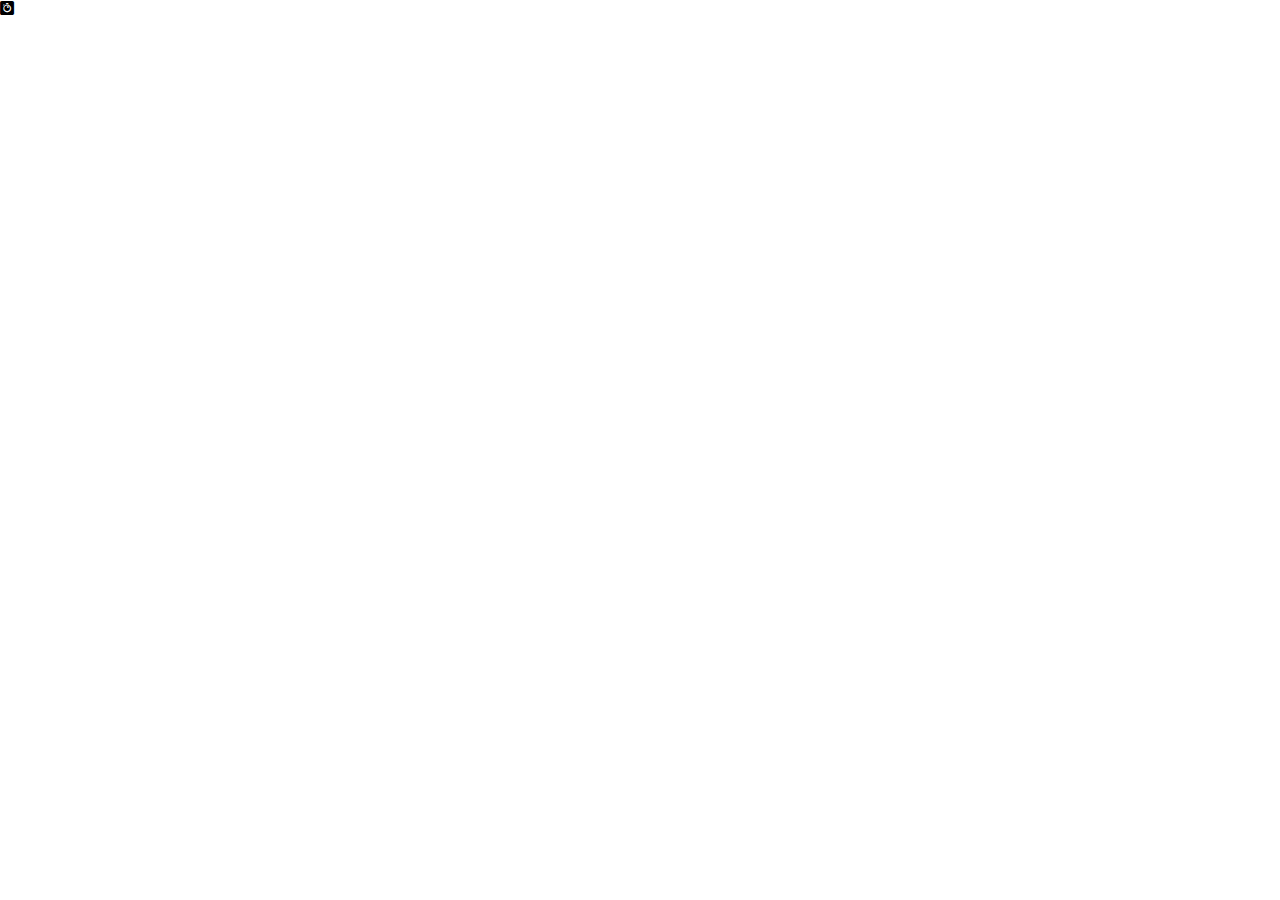
==== index.html @ de9380c3 "initial" ====
<!DOCTYPE html>
<html lang="en">
<head>
    <meta charset="UTF-8">
    <meta http-equiv="X-UA-Compatible" content="IE=edge">
    <meta name="viewport" content="width=device-width, initial-scale=1.0">
    <title>Templete</title>
    <link rel="icon" type="image/png" href="http://www.google.com/s2/favicons?domain=javascript.com/">
    <link rel="stylesheet" href="https://cdnjs.cloudflare.com/ajax/libs/font-awesome/5.15.3/css/all.min.css">
    <link href="https://cdn.jsdelivr.net/npm/bootstrap@5.1.0/dist/css/bootstrap.min.css" rel="stylesheet" integrity="sha384-KyZXEAg3QhqLMpG8r+8fhAXLRk2vvoC2f3B09zVXn8CA5QIVfZOJ3BCsw2P0p/We" crossorigin="anonymous">
    <link rel="stylesheet" href="style.css">
</head>
<body>
    <i class="fab fa-algolia"></i>
    <!-- Script -->
    <script src="script.js"></script>
</body>
</html>
---- style.css ----
html {
    box-sizing: border-box;
}

body {
    margin: 0;
    min-height: 100vh;
}
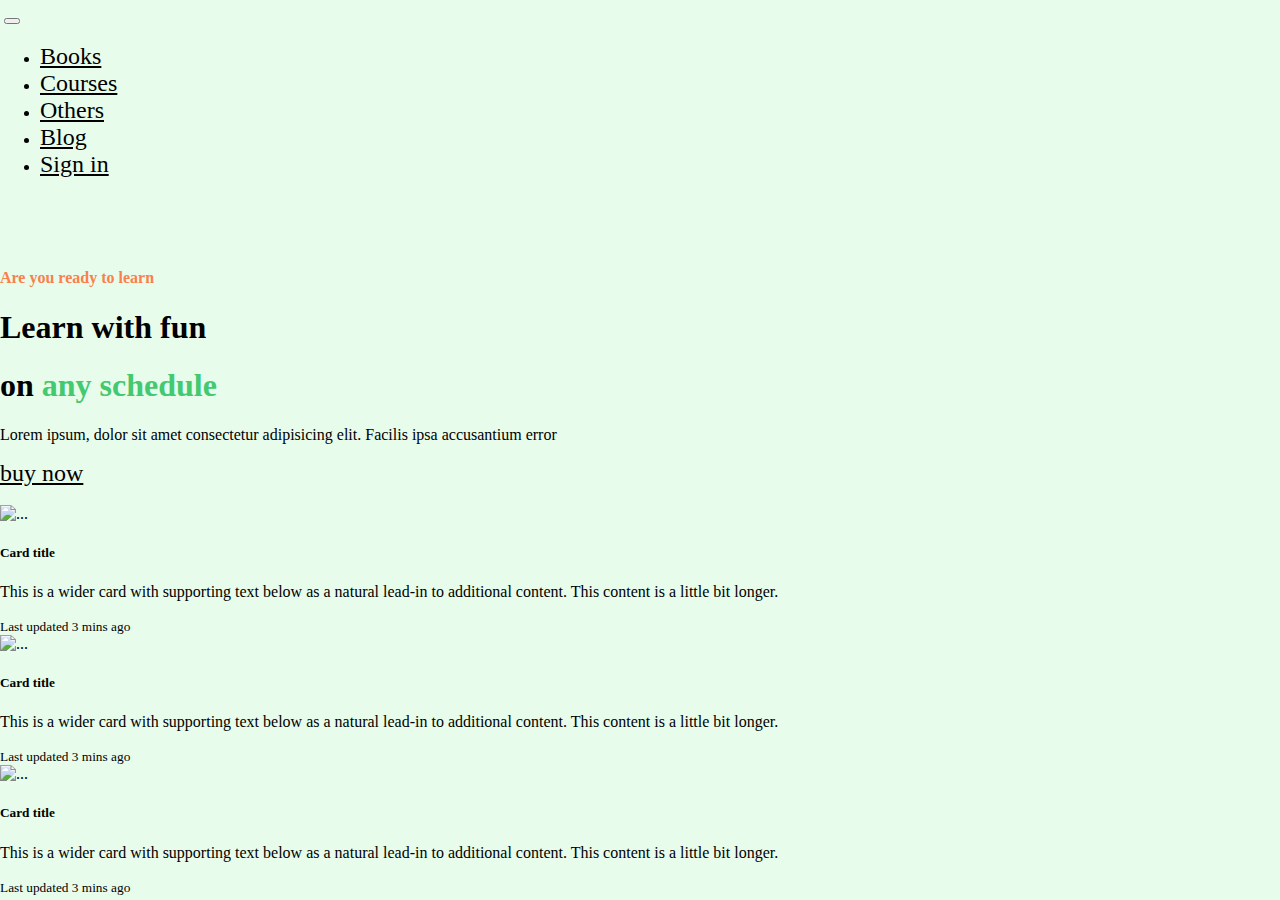
==== commit c4c1b546: "submission-no-3" ====
--- a/index.html
+++ b/index.html
@@ -11,8 +11,104 @@
     <link rel="stylesheet" href="style.css">
 </head>
 <body>
-    <i class="fab fa-algolia"></i>
+                                                                                                        <!-- header -->
+    <div class="container">
+        <nav class="navbar navbar-expand-lg navbar-light " style="background-color:#e8fcec">
+            <div class="container-fluid">
+              <a class="navbar-brand" href="#"><img src="icon/Logo.png" alt="" width="30%" height="auto"></a>
+              <button class=" navbar-toggler" type="button" data-bs-toggle="collapse" data-bs-target="#navbarNavDropdown" aria-controls="navbarNavDropdown" aria-expanded="false" aria-label="Toggle navigation">            <span class="navbar-toggler-icon"></span>
+              </button>
+              <div class="collapse navbar-collapse " id="navbarNavDropdown">
+                <ul class="navbar-nav">
+                  <li class="nav-item">
+                    <a class="nav-link active" aria-current="page" href="#">Books</a>
+                  </li>
+                  <li class="nav-item">
+                    <a class="nav-link active" href="#">Courses</a>
+                  </li>
+                  <li class="nav-item">
+                    <a class="nav-link active" href="#">Others</a>
+                  </li>
+                  <li class="nav-item">
+                    <a class="nav-link active" href="#">Blog</a>
+                  </li>
+                  <li class="nav-item">
+                    <a class="nav-link active btn btn-success rounded-pill" href="#">Sign in</a>
+                  </li>
+                </ul>
+              </div>
+            </div>
+          </nav>
+          </div>
+
+                                                                                                        <!-- section 2-->
+
+<br><br><br>
+<div class="container">
+<div class="row">
+
+    <div class="d-flex justify-content-center align-items-center col-lg-6" style="align-items: center; align-content: center;">
+        <div class="card-body">
+        <h4 class="card-title" style="color:#FA804C;">Are you ready to learn </h4>
+        <h1 class="card-text display-1"><b>Learn with fun</b></h1>
+        <h1 class="card-text display-1"><b>on</b> <span style="color:rgb(67, 201, 111);"><b>any schedule</b></span></h1>
+        <p>Lorem ipsum, dolor sit amet consectetur adipisicing elit. Facilis ipsa accusantium error</p>
+        <a href="#" class="btn btn-success rounded-pill" style="width:30%; ">buy now</a>
+        </div>
+    </div>
+    <div class="col-lg-6">
+        <img src="Photos/Illustration.png" alt="" width="100%">
+        </div>
+</div>
+</div>
+
+                                                                                            <!-- section 3 cards  -->
+
+
+    <div class="card-deck container d-flex">
+        <div class="card">
+            <img src="icon/book.png" class="card-img-top" height="100%" width="auto" alt="...">
+            <div class="card-body">
+            <h5 class="card-title">Card title</h5>
+            <p class="card-text">This is a wider card with supporting text below as a natural lead-in to additional content. This content is a little bit longer.</p>
+            </div>
+            <div class="card-footer">
+            <small class="text-muted">Last updated 3 mins ago</small>
+            </div>
+        </div>
+        <div class="card">
+            <img src="icon/book.png" class="card-img-top" alt="...">
+            <div class="card-body">
+            <h5 class="card-title">Card title</h5>
+            <p class="card-text">This is a wider card with supporting text below as a natural lead-in to additional content. This content is a little bit longer.</p>
+            </div>
+            <div class="card-footer">
+            <small class="text-muted">Last updated 3 mins ago</small>
+            </div>
+        </div>
+        <div class="card">
+            <img src="icon/book.png" class="card-img-top" alt="...">
+            <div class="card-body">
+            <h5 class="card-title">Card title</h5>
+            <p class="card-text">This is a wider card with supporting text below as a natural lead-in to additional content. This content is a little bit longer.</p>
+            </div>
+            <div class="card-footer">
+            <small class="text-muted">Last updated 3 mins ago</small>
+            </div>
+        </div>
+        </div>
+
+
+
+
+
+
+
+
+
+
+
     <!-- Script -->
-    <script src="script.js"></script>
+    <script src="https://cdn.jsdelivr.net/npm/bootstrap@5.1.0/dist/js/bootstrap.bundle.min.js" integrity="sha384-U1DAWAznBHeqEIlVSCgzq+c9gqGAJn5c/t99JyeKa9xxaYpSvHU5awsuZVVFIhvj" crossorigin="anonymous"></script>
 </body>
 </html>--- a/style.css
+++ b/style.css
@@ -5,4 +5,9 @@
 body {
     margin: 0;
     min-height: 100vh;
+    background-color:#e8fcec;
 }
+a {
+    font-size:1.5rem;
+    color:black;
+}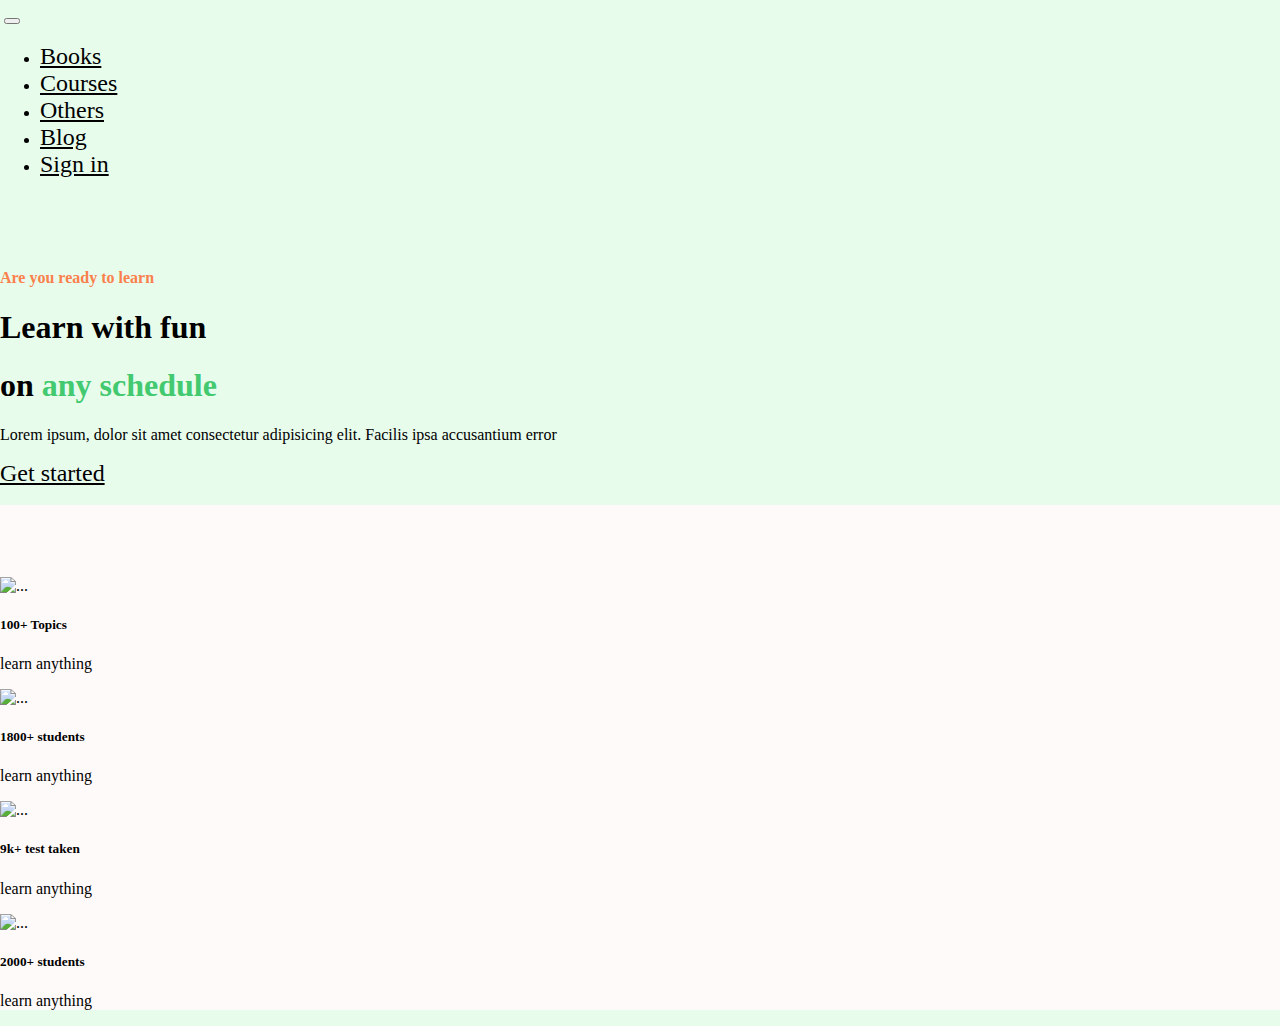
==== commit 004e0504: "commit-no-4" ====
--- a/index.html
+++ b/index.html
@@ -53,7 +53,7 @@
         <h1 class="card-text display-1"><b>Learn with fun</b></h1>
         <h1 class="card-text display-1"><b>on</b> <span style="color:rgb(67, 201, 111);"><b>any schedule</b></span></h1>
         <p>Lorem ipsum, dolor sit amet consectetur adipisicing elit. Facilis ipsa accusantium error</p>
-        <a href="#" class="btn btn-success rounded-pill" style="width:30%; ">buy now</a>
+        <a href="#" class="btn btn-success rounded-pill" style="width:30%; ">Get started</a>
         </div>
     </div>
     <div class="col-lg-6">
@@ -65,39 +65,41 @@
                                                                                             <!-- section 3 cards  -->
 
 
-    <div class="card-deck container d-flex">
-        <div class="card">
-            <img src="icon/book.png" class="card-img-top" height="100%" width="auto" alt="...">
+<div class="bgw" style="background-color: rgb(255, 250, 250);">
+    <br><br><br><br>
+    <div class="container d-flex justify-content-around" >
+        <div class="row">
+        <div class="csrd col-lg-3 col-12" >
+            <img src="icon/book.png" class="card-img-top "  style="width: 7rem;" alt="...">
             <div class="card-body">
-            <h5 class="card-title">Card title</h5>
-            <p class="card-text">This is a wider card with supporting text below as a natural lead-in to additional content. This content is a little bit longer.</p>
-            </div>
-            <div class="card-footer">
-            <small class="text-muted">Last updated 3 mins ago</small>
+            <h5 class="card-title">100+ Topics</h5>
+            <p class="card-text">learn anything</p>
             </div>
         </div>
-        <div class="card">
-            <img src="icon/book.png" class="card-img-top" alt="...">
+        <div class="csrd col-lg-3 col-12" >
+            <img src="icon/Student.png" class="card-img-top "  style="width: 7rem;" alt="...">
             <div class="card-body">
-            <h5 class="card-title">Card title</h5>
-            <p class="card-text">This is a wider card with supporting text below as a natural lead-in to additional content. This content is a little bit longer.</p>
-            </div>
-            <div class="card-footer">
-            <small class="text-muted">Last updated 3 mins ago</small>
+            <h5 class="card-title">1800+ students</h5>
+            <p class="card-text">learn anything</p>
             </div>
         </div>
-        <div class="card">
-            <img src="icon/book.png" class="card-img-top" alt="...">
+        <div class="csrd col-lg-3 col-12" >
+            <img src="icon/Test.png" class="card-img-top "  style="width: 7rem;" alt="...">
             <div class="card-body">
-            <h5 class="card-title">Card title</h5>
-            <p class="card-text">This is a wider card with supporting text below as a natural lead-in to additional content. This content is a little bit longer.</p>
-            </div>
-            <div class="card-footer">
-            <small class="text-muted">Last updated 3 mins ago</small>
+            <h5 class="card-title">9k+ test taken</h5>
+            <p class="card-text">learn anything</p>
             </div>
         </div>
+        <div class="csrd col-lg-3 col-12" >
+            <img src="icon/Students.png" class="card-img-top "  style="width: 7rem;" alt="...">
+            <div class="card-body">
+            <h5 class="card-title">2000+ students</h5>
+            <p class="card-text">learn anything</p>
+            </div>
         </div>
-
+    </div>
+        </div>
+    </div>
 
 
 
--- a/style.css
+++ b/style.css
@@ -10,4 +10,8 @@
 a {
     font-size:1.5rem;
     color:black;
+}
+
+.csrd:hover{
+    box-shadow: 10px 10px 10px 10px #dddddd;
 }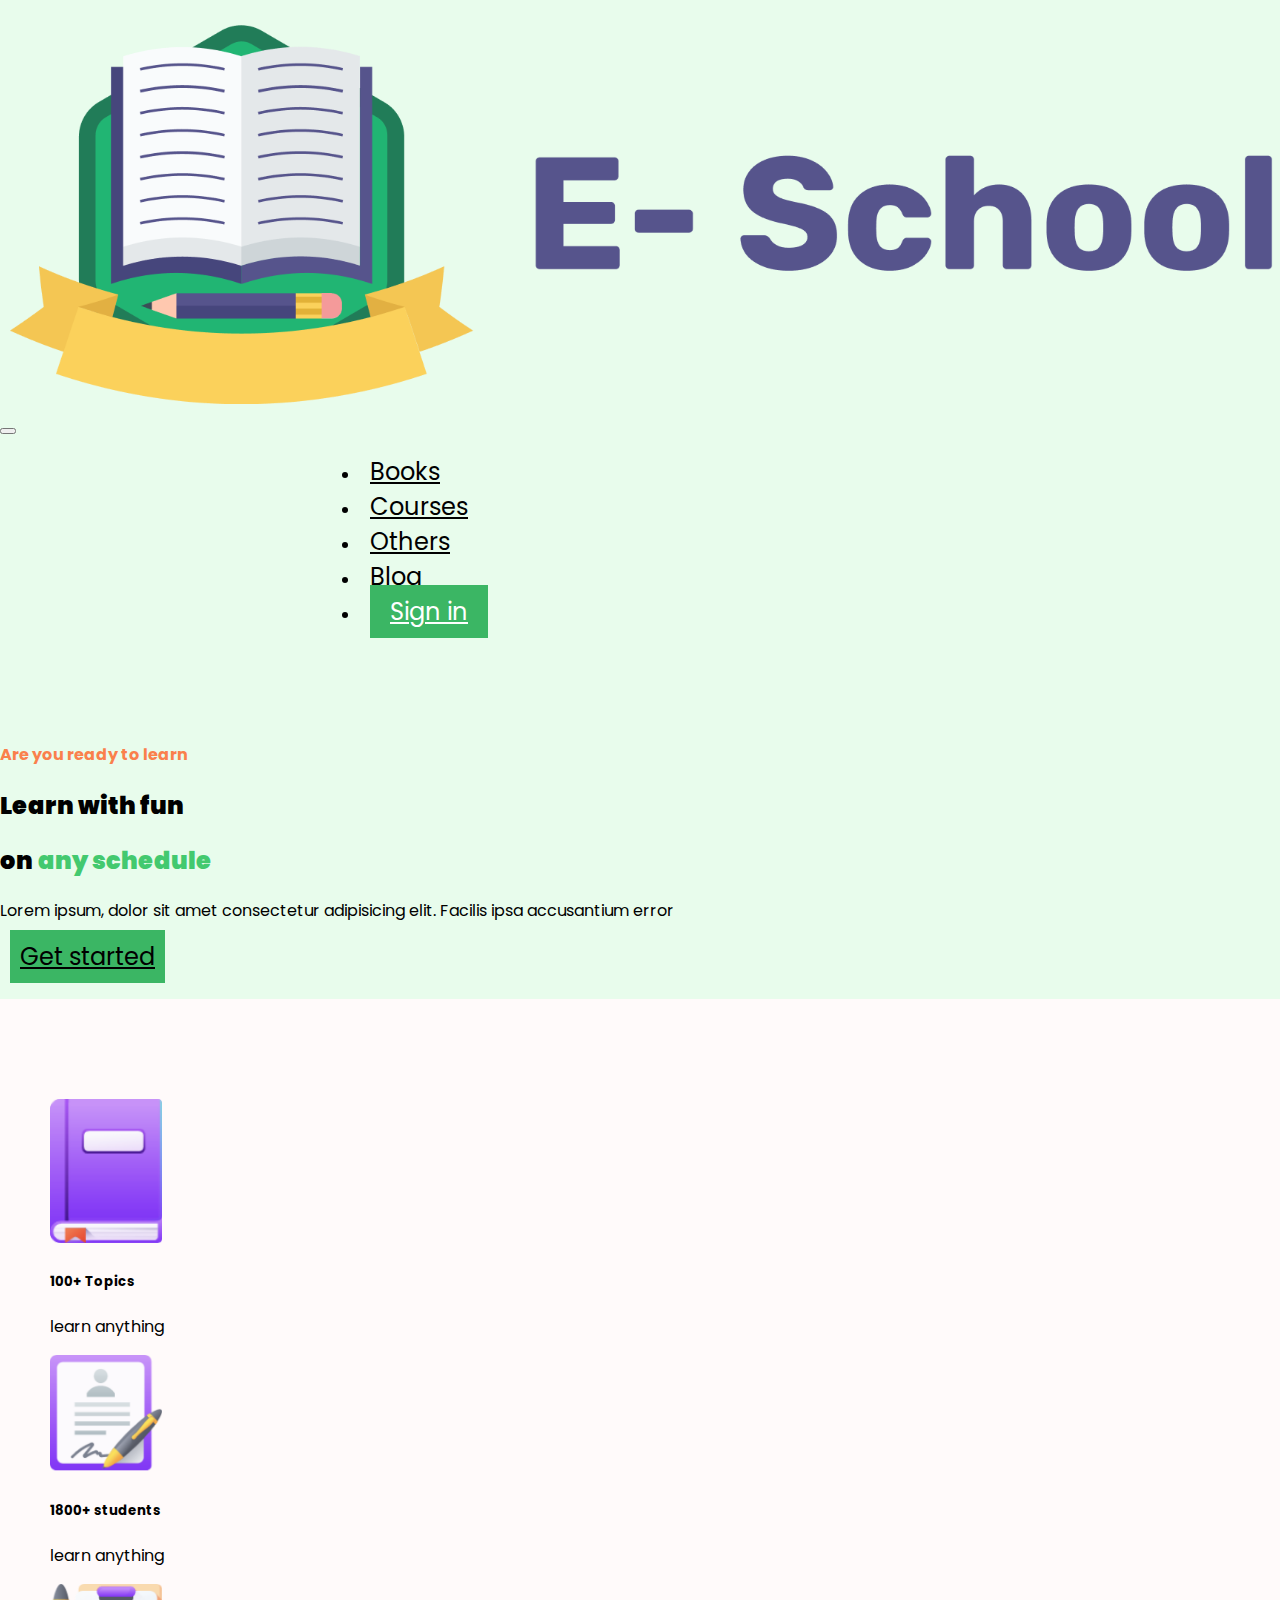
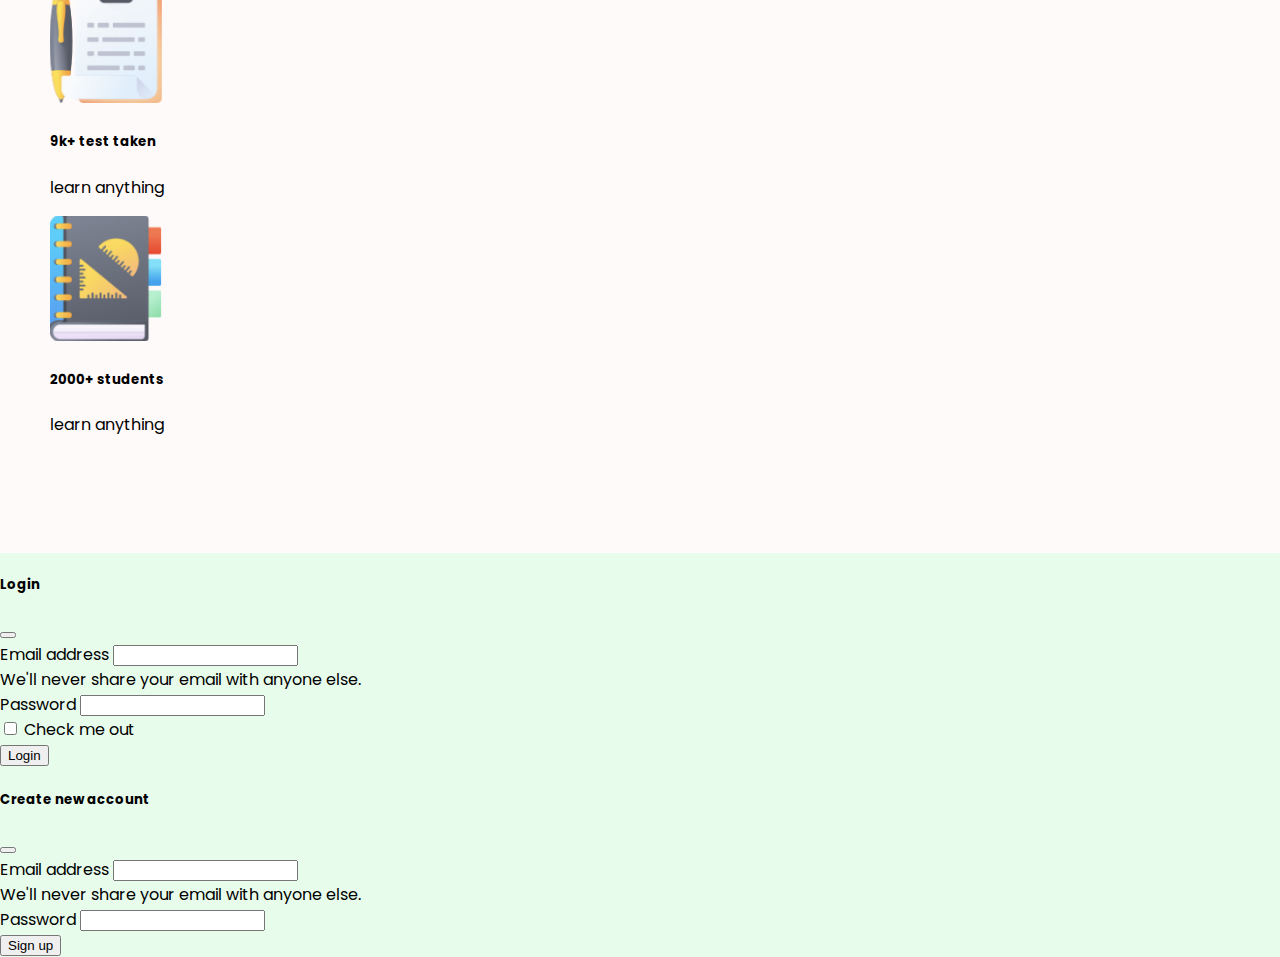
==== commit bf4380f3: "added animation , offcanvas, modal" ====
--- a/index.html
+++ b/index.html
@@ -4,59 +4,74 @@
     <meta charset="UTF-8">
     <meta http-equiv="X-UA-Compatible" content="IE=edge">
     <meta name="viewport" content="width=device-width, initial-scale=1.0">
-    <title>Templete</title>
+    <title>e-school</title>
     <link rel="icon" type="image/png" href="http://www.google.com/s2/favicons?domain=javascript.com/">
     <link rel="stylesheet" href="https://cdnjs.cloudflare.com/ajax/libs/font-awesome/5.15.3/css/all.min.css">
     <link href="https://cdn.jsdelivr.net/npm/bootstrap@5.1.0/dist/css/bootstrap.min.css" rel="stylesheet" integrity="sha384-KyZXEAg3QhqLMpG8r+8fhAXLRk2vvoC2f3B09zVXn8CA5QIVfZOJ3BCsw2P0p/We" crossorigin="anonymous">
+    
+    <link rel="preconnect" href="https://fonts.googleapis.com">
+    <link
+    rel="stylesheet"
+    href="https://cdnjs.cloudflare.com/ajax/libs/animate.css/4.1.1/animate.min.css"
+  />
+<link rel="preconnect" href="https://fonts.gstatic.com" crossorigin>
+<link href="https://fonts.googleapis.com/css2?family=Poppins&display=swap" rel="stylesheet">
     <link rel="stylesheet" href="style.css">
 </head>
 <body>
                                                                                                         <!-- header -->
+<br>
     <div class="container">
         <nav class="navbar navbar-expand-lg navbar-light " style="background-color:#e8fcec">
             <div class="container-fluid">
-              <a class="navbar-brand" href="#"><img src="icon/Logo.png" alt="" width="30%" height="auto"></a>
-              <button class=" navbar-toggler" type="button" data-bs-toggle="collapse" data-bs-target="#navbarNavDropdown" aria-controls="navbarNavDropdown" aria-expanded="false" aria-label="Toggle navigation">            <span class="navbar-toggler-icon"></span>
-              </button>
-              <div class="collapse navbar-collapse " id="navbarNavDropdown">
-                <ul class="navbar-nav">
-                  <li class="nav-item">
-                    <a class="nav-link active" aria-current="page" href="#">Books</a>
-                  </li>
-                  <li class="nav-item">
-                    <a class="nav-link active" href="#">Courses</a>
-                  </li>
-                  <li class="nav-item">
-                    <a class="nav-link active" href="#">Others</a>
-                  </li>
-                  <li class="nav-item">
-                    <a class="nav-link active" href="#">Blog</a>
-                  </li>
-                  <li class="nav-item">
-                    <a class="nav-link active btn btn-success rounded-pill" href="#">Sign in</a>
-                  </li>
-                </ul>
+              <div class="row">
+                <div class="col-lg-3">
+                  <a class="navbar-brand " href="#"><img class="animate__animated animate__backInLeft"src="icon/Logo.png" alt="" width="100%" height="auto"></a>
+                  <button class=" navbar-toggler" type="button" data-bs-toggle="collapse" data-bs-target="#navbarNavDropdown" aria-controls="navbarNavDropdown" aria-expanded="false" aria-label="Toggle navigation">
+                    <span class="navbar-toggler-icon"></span>
+                  </button>
+                </div>
+                <div class="collapse navbar-collapse col-lg-9 cspd" id="navbarNavDropdown">
+                  <ul class="navbar-nav">
+                    <li class="nav-item">
+                      <a class="nav-link active animate__animated animate__backInLeft" aria-current="page" href="#">Books</a>
+                    </li>
+                    <li class="nav-item">
+                      <a class="nav-link active animate__animated animate__backInLeft" href="#">Courses</a>
+                    </li>
+                    <li class="nav-item">
+                      <a class="nav-link active animate__animated animate__backInLeft" href="#">Others</a>
+                    </li>
+                    <li class="nav-item">
+                      <a class="nav-link active animate__animated animate__backInLeft" href="#">Blog</a>
+                    </li>
+                    <li class="nav-item animate__animated animate__backInLeft">
+                      <a class="nav-link signin btn btn-success rounded-pill animate__animated animate__heartBeat animate__slow	5s animate__infinite	infinite" data-bs-toggle="offcanvas" data-bs-target="#offcanvasRight" aria-controls="offcanvasRight" style="padding: 10px 10px; border:none; background-color: rgb(59, 182, 100);" href="#offcanvas"><span class="signin">Sign in</span></a>
+                    </li>
+                    </ul>
+                </div>
               </div>
-            </div>
+             </div>
           </nav>
           </div>
 
                                                                                                         <!-- section 2-->
 
+                                                                                                        
 <br><br><br>
 <div class="container">
 <div class="row">
 
-    <div class="d-flex justify-content-center align-items-center col-lg-6" style="align-items: center; align-content: center;">
+    <div class="d-flex justify-content-center align-items-center col-lg-6 animate__animated animate__backInLeft" style="align-items: center; align-content: center;">
         <div class="card-body">
-        <h4 class="card-title" style="color:#FA804C;">Are you ready to learn </h4>
-        <h1 class="card-text display-1"><b>Learn with fun</b></h1>
-        <h1 class="card-text display-1"><b>on</b> <span style="color:rgb(67, 201, 111);"><b>any schedule</b></span></h1>
+        <h4 class="card-title " style="color:#FA804C;">Are you ready to learn </h4>
+        <h2 class="card-text display-2 font-weight-bold"><b>Learn with fun</b></h2>
+        <h2 class="card-text display-2 font-weight-bold"><b>on</b> <span style="color:rgb(67, 201, 111);"><b>any schedule</b></span></h2>
         <p>Lorem ipsum, dolor sit amet consectetur adipisicing elit. Facilis ipsa accusantium error</p>
-        <a href="#" class="btn btn-success rounded-pill" style="width:30%; ">Get started</a>
+        <a href="#modal" class="btn btn-success rounded-pill animate__animated animate__flash animate__slow	5s animate__infinite	infinite" data-bs-toggle="modal" data-bs-target="#exampleModal" style="width:30%; padding: 10px 10px; border:none; background-color: rgb(59, 182, 100);">Get started</a>
         </div>
     </div>
-    <div class="col-lg-6">
+    <div class="col-lg-6 animate__animated animate__backInRight">
         <img src="Photos/Illustration.png" alt="" width="100%">
         </div>
 </div>
@@ -67,38 +82,43 @@
 
 <div class="bgw" style="background-color: rgb(255, 250, 250);">
     <br><br><br><br>
-    <div class="container d-flex justify-content-around" >
+      <div class="container d-flex justify-content-around " >
         <div class="row">
-        <div class="csrd col-lg-3 col-12" >
-            <img src="icon/book.png" class="card-img-top "  style="width: 7rem;" alt="...">
-            <div class="card-body">
-            <h5 class="card-title">100+ Topics</h5>
-            <p class="card-text">learn anything</p>
-            </div>
+        <div class="csrd col-lg-3 col-12 p-5  animate__animated animate__swing animate__slow	5s animate__infinite	infinite"  >
+        <div><img src="icon/book.png" class="card-img-top "  style="width:7rem ;margin-left: auto;margin-right:auto" alt="...">
+          <div class="card-body">
+          <h5 class="card-title">100+ Topics</h5>
+          <p class="card-text">learn anything</p>
+          </div>
         </div>
-        <div class="csrd col-lg-3 col-12" >
-            <img src="icon/Student.png" class="card-img-top "  style="width: 7rem;" alt="...">
-            <div class="card-body">
-            <h5 class="card-title">1800+ students</h5>
-            <p class="card-text">learn anything</p>
-            </div>
         </div>
-        <div class="csrd col-lg-3 col-12" >
-            <img src="icon/Test.png" class="card-img-top "  style="width: 7rem;" alt="...">
+        <div class="csrd col-lg-3 col-12 p-5 animate__animated animate__swing animate__slow	5s animate__infinite	infinite" >
+        <div><img src="icon/Student.png" class="card-img-top "  style="width:7rem;" alt="...">
+          <div class="card-body">
+          <h5 class="card-title">1800+ students</h5>
+          <p class="card-text">learn anything</p>
+          </div>
+        </div>
+        </div>
+        <div class="csrd col-lg-3 col-12 p-5 animate__animated animate__swing animate__slow	5s animate__infinite	infinite" >
+          <div><img src="icon/Test.png" class="card-img-top "  style="width:7rem ;" alt="...">
             <div class="card-body">
             <h5 class="card-title">9k+ test taken</h5>
             <p class="card-text">learn anything</p>
             </div>
+          </div>
         </div>
-        <div class="csrd col-lg-3 col-12" >
-            <img src="icon/Students.png" class="card-img-top "  style="width: 7rem;" alt="...">
-            <div class="card-body">
-            <h5 class="card-title">2000+ students</h5>
-            <p class="card-text">learn anything</p>
-            </div>
+        <div class="csrd col-lg-3 col-12 p-5 animate__animated animate__swing animate__slow	5s animate__infinite	infinite" >
+    <div><img src="icon/Students.png" class="card-img-top "  style="width:7rem;" alt="...">
+    <div class="card-body">
+    <h5 class="card-title">2000+ students</h5>
+    <p class="card-text">learn anything</p>
+    </div>
+  </div>
         </div>
-    </div>
-        </div>
+      </div>
+      </div>
+      <br><br><br><br>
     </div>
 
 
@@ -106,9 +126,59 @@
 
 
 
+<!-- Off canvas -->
+    <div class="offcanvas offcanvas-end" tabindex="-1" id="offcanvasRight" aria-labelledby="offcanvasRightLabel">
+      <div class="offcanvas-header">
+      <h5 id="offcanvasRightLabel">Login</h5>
+      <button type="button" class="btn-close text-reset" data-bs-dismiss="offcanvas" aria-label="Close"></button>
+      </div>
+      <div class="offcanvas-body">
+        <form>
+          <div class="mb-3">
+            <label for="exampleInputEmail1" class="form-label">Email address</label>
+            <input type="email" class="form-control" id="exampleInputEmail1" aria-describedby="emailHelp">
+            <div id="emailHelp" class="form-text">We'll never share your email with anyone else.</div>
+          </div>
+          <div class="mb-3">
+            <label for="exampleInputPassword1" class="form-label">Password</label>
+            <input type="password" class="form-control" id="exampleInputPassword1">
+          </div>
+          <div class="mb-3 form-check">
+            <input type="checkbox" class="form-check-input" id="exampleCheck1">
+            <label class="form-check-label" for="exampleCheck1">Check me out</label>
+          </div>
+          <button type="submit" class="btn btn-primary">Login</button>
+        </form>
+      </div>
+  </div>
 
+<!-- Modal -->
+<div class="modal fade" id="exampleModal" tabindex="-1" aria-labelledby="exampleModalLabel" aria-hidden="true">
+  <div class="modal-dialog">
+    <div class="modal-content">
+      <div class="modal-header">
+        <h5 class="modal-title" id="exampleModalLabel">Create new account</h5>
+        <button type="button" class="btn-close" data-bs-dismiss="modal" aria-label="Close"></button>
+      </div>
+      <div class="modal-body">
+        <form>
+          <div class="mb-3">
+            <label for="exampleInputEmail1" class="form-label">Email address</label>
+            <input type="email" class="form-control" id="exampleInputEmail1" aria-describedby="emailHelp">
+            <div id="emailHelp" class="form-text">We'll never share your email with anyone else.</div>
+          </div>
+          <div class="mb-3">
+            <label for="exampleInputPassword1" class="form-label">Password</label>
+            <input type="password" class="form-control" id="exampleInputPassword1">
+          </div>
 
+          <button type="submit" class="btn btn-primary">Sign up</button>
+        </form>
+      </div>
 
+    </div>
+  </div>
+</div>
 
     <!-- Script -->
     <script src="https://cdn.jsdelivr.net/npm/bootstrap@5.1.0/dist/js/bootstrap.bundle.min.js" integrity="sha384-U1DAWAznBHeqEIlVSCgzq+c9gqGAJn5c/t99JyeKa9xxaYpSvHU5awsuZVVFIhvj" crossorigin="anonymous"></script>
--- a/style.css
+++ b/style.css
@@ -6,12 +6,30 @@
     margin: 0;
     min-height: 100vh;
     background-color:#e8fcec;
+    font-family: 'Poppins', sans-serif;
 }
 a {
+    margin:0 10px;
     font-size:1.5rem;
     color:black;
 }
 
 .csrd:hover{
-    box-shadow: 10px 10px 10px 10px #dddddd;
+    box-shadow: 0 0 30px 0.5px #dddddd;
+}
+.csrd>div{
+    /* margin-left: 50px;
+    margin-right: 50px; */
+    padding-left: 50px;
+    padding-right: 50px;
+}
+.cspd{
+    padding-left: 25%;;
+}
+.signin{
+    padding:10px;
+font-size: 1.5rem;
+    color: white;
+    /* margin-top:10px; */
+   
 }